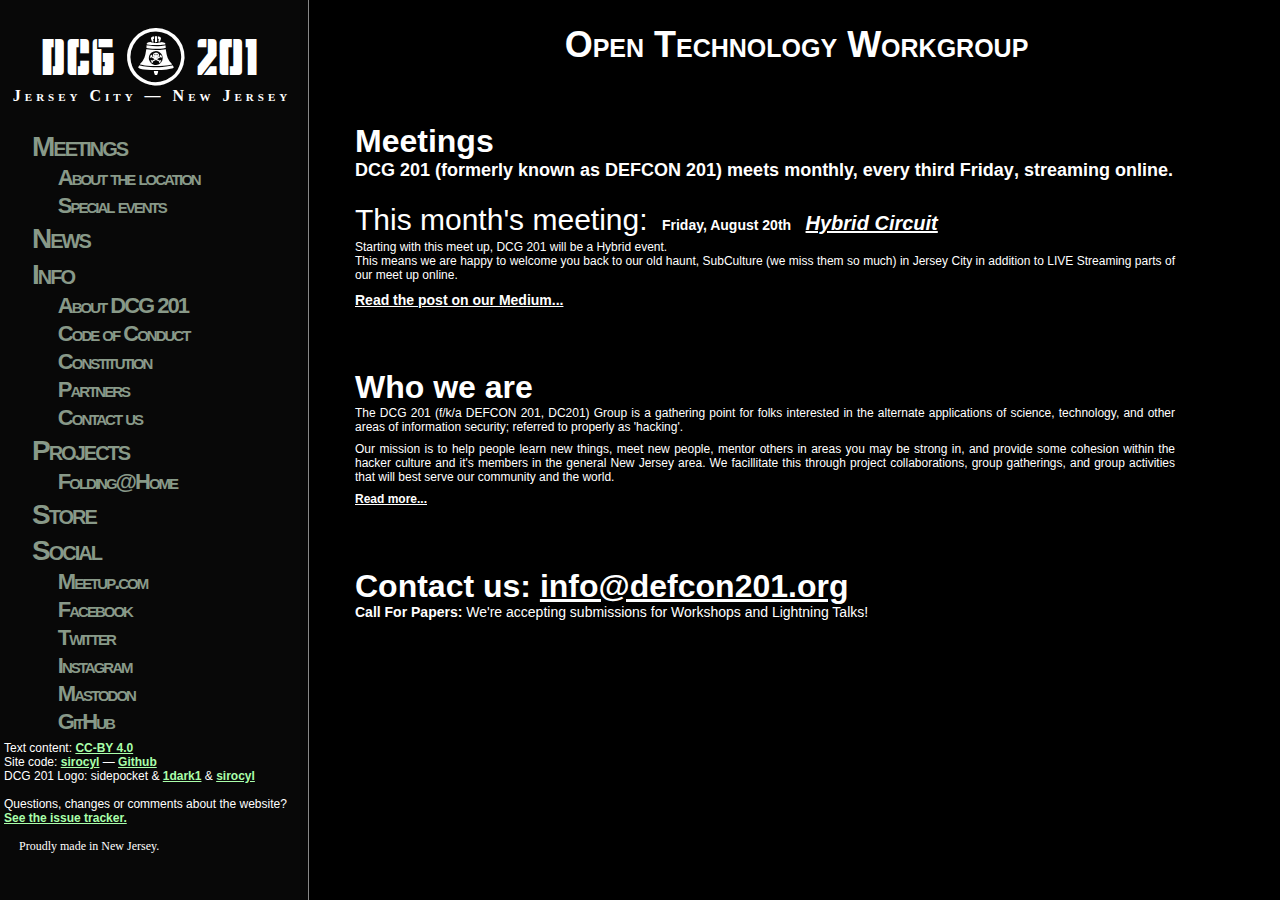
==== index.html @ 058036aa "DCG201 site 20210816" ====
<!DOCTYPE html>
<html lang="en">

    <head>

        <meta charset="utf-8"/>
        <title>DCG 201</title>
        <meta http-equiv="onion-location" content="http://dc2oonezjanfurd34l6gi2nzqe6grh7cqhzqary2iluuzewyj77ufhyd.onion/" />
        <meta name="twitter:card" content="summary_large_image">
        <meta name="twitter:site" content="@defcon201nj">
        <meta name="twitter:creator" content="@sirocyl">
        <meta name="twitter:creator" content="@defcon201nj">
        <meta name="twitter:title" content="DCG 201">
        <meta name="twitter:description" content="DCG 201 (formerly known as DEFCON 201) is a gathering point for folks interested in hacking.">
        <meta name="twitter:image" content="https://defcon201.org/res/img/defcon201.png">
        <meta property="og:title" content="DCG 201" />
        <meta property="og:type" content="article" />
        <meta property="og:description" content="DCG 201 (formerly known as DEFCON 201) is a gathering point for folks interested in hacking.">
        <meta ptoperty="og:image" content="https://defcon201.org/res/img/defcon201.png">

        <link rel="stylesheet" type="text/css" media="screen" href="res/css/style.css" />
        <link rel="stylesheet" href="res/font/dcg201-icons.css" charset="utf-8">
        <link rel="stylesheet" href="res/font/voltaire-webfont/voltaire-webfont.css" type="text/css" charset="utf-8">
        <link rel="stylesheet" href="res/font/overpass-webfont/overpass.css" type="text/css" charset="utf-8">

    </head>

    <body>
        <div class="sidenav">

            <div id="header-logos">
                <a href="https://defcon201.org/" class="linknoformat">
                    <div class="dc201-logo">
                        <h4 class="dc201-wordmark">DCG<span class="icon-201bell"></span>201</h4>
                    </div>
                </a>
                <div class="dc201-logo-subheader">
                    <span class="subheader-left-side"></span>
                    <h4>Jersey City &mdash; New Jersey</h4>
                    <span class="subheader-right-side"></span>
                </div>
            </div>
            <ul class="sidelinks">
                <li class="sidelink"><a href="meetings/meetings.html">Meetings</a></li>
                <ul class="sublinks">
                    <li class="sublink"><a href="meetings/location.html" class="sub">&#x200a;About the location</a></li>
                    <li class="sublink"><a href="meetings/events.html" class="sub">&#x200a;Special events</a></li>
                </ul>
                <li class="sidelink"><a href="https://medium.com/@defcon201/">News</a></li>
                <li class="sidelink"><a href="about/info.html">Info</a></li>
                <ul class="sublinks">
                    <li class="sublink"><a href="about/info.html" class="sub">&#x200a;About DCG 201</a></li>
                    <li class="sublink"><a href="about/coc.html" class="sub">&#x200a;Code of Conduct</a></li>
                    <li class="sublink"><a href="about/constitution.html" class="sub">&#x200a;Constitution</a></li>
                    <li class="sublink"><a href="about/partners.html" class="sub">&#x200a;Partners</a></li>
                    <li class="sublink"><a href="about/contact.html" class="sub">&#x200a;Contact us</a></li>
                </ul>
                <li class="sidelink"><a href="https://github.com/defcon201">Projects</a></li>
                <ul class="sublinks">
                    <li class="sublink"><a href="https://stats.foldingathome.org/team/241960" class="sub">&#x200a;Folding@Home</a></li>
                </ul>
                <li class="sidelink"><a href="https://www.zazzle.com/defcon201">Store</a></li>
                <li class="sidelink"><a>Social</a></li>
                <ul class="sublinks">
                    <li class="sublink"><a href="https://www.meetup.com/DEFCON201/" class="sub">&#x200a;Meetup.com</a></li>
                    <li class="sublink"><a href="https://www.facebook.com/groups/1743426829004414/" class="sub">&#x200a;Facebook</a></li>
                    <li class="sublink"><a href="https://twitter.com/defcon201nj" class="sub">&#x200a;Twitter</a></li>
                    <li class="sublink"><a href="https://instagram.com/defcon201" class="sub">&#x200a;Instagram</a></li>
                    <li class="sublink"><a rel="me" href="https://hostux.social/@defcon201" class="sub">&#x200a;Mastodon</a></li>
                    <li class="sublink"><a href="https://github.com/defcon201" class="sub">&#x200a;GitHub</a></li>
                </ul>
            </ul>

            <footer id="attrib">
                <div>
                    Text content: <a href="https://creativecommons.org/licenses/by/4.0">CC-BY 4.0</a><br>
                    Site code: <a href="https://twitter.com/sirocyl">sirocyl</a> &mdash; <a href="http://github.com/defcon201/site">Github</a><br>
                    DCG 201 Logo: sidepocket &amp; <a href="http://1dark1.com/">1dark1</a> &amp; <a href="https://twitter.com/sirocyl">sirocyl</a><br>
                    <br>
                    Questions, changes or comments about the website? <a href="https://github.com/defcon201/site/issues">See the issue tracker.</a><br>
                    <br>
                    <span style="font-family: Voltaire-webfont;"><span class="image jersey" style="">&emsp;</span> Proudly made in New Jersey.</span>
                </div>
            </footer>
        </div>
        

<div class="main">
    <h1>Open Technology Workgroup</h1>
</div>

<div class="fullpic condensedbox" style="/* background-image: url(res/img/dc201meeting.jpg); background-position: bottom; */">
    <h2>Meetings</h2>
    <p><span style="font-size: 18px; font-weight: 600;">DCG 201 (formerly known as DEFCON 201) meets monthly, every <strong>third Friday</strong>, </strong>streaming online.</strong></span></p>
    <br>
    <h3>This month's meeting:</h3> <h5>Friday, August 20th</h5>
    <h4><em><a href="meetings/meetings.html">Hybrid Circuit</a></em></h4>
    <p>
Starting with this meet up, DCG 201 will be a Hybrid event.<br>
This means we are happy to welcome you back to our old haunt, SubCulture (we miss them so much) in Jersey City in addition to LIVE Streaming parts of our meet up online.
</p>
    <h5><a href="https://defcon201.medium.com/dcg-201-hybrid-meet-up-august-2021-hybrid-circuit-ccac4a1318cd">Read the post on our Medium...</a></h5>
</div>

<div class="fullpic condensedbox" style="/* background-image: url(res/img/dc201gang.jpg); background-position: top; */">
  <h2>Who we are</h2>
  <p>
    The DCG 201 (f/k/a DEFCON 201, DC201) Group is a gathering point for folks interested in the alternate applications of science, technology, and other areas of information security; referred to properly as 'hacking'.
  </p>
  <p>
    Our mission is to help people learn new things, meet new people, mentor others in areas you may be strong in, and provide some cohesion within the hacker culture and it's members in the general New Jersey area. We facillitate this through project collaborations, group gatherings, and group activities that will best serve our community and the world.
  </p>

  <p><a href="about/info.html">Read more...</a></p>
</div>

<div class="fullpic condensedbox" style="/* background-image: url(res/img/dc201gang.jpg); background-position: top; */">
    <h2>Contact us: <span style="text-decoration: underline;">info@defcon201.org</span></h2>
    <p><span style="font-size: 14px;"><span style="font-weight: 600;">Call For Papers:</span> We're accepting submissions for Workshops and Lightning Talks!</span></p>
</div>

 
    </body>
</html>
---- res/css/style.css ----
body {
    color: #fff;
    background: #000;
    font-family: "overpass", sans-serif;

    padding-top: 0px;
    margin-left: 0px;
    margin-right: 0px;
}

a {
    color: #afa;
    font-weight: 600;
}


.main a[target="_blank"]::before {
    content: " \21f1";

    box-sizing: border-box;
    position: relative;
    top: 1px;
    margin-right: 3px;
}

p {
    font-size: 12px;

    margin-top: 0px;
    margin-bottom: 3px;
}

h1 {
    font-size: 36px;
    font-weight: 900;
    font-variant: small-caps;

    text-align: center;

    margin-bottom: 40px;
}

h2 {
    font-size: 32px;
    font-weight: 700;

    border-bottom: 1px dotted;
    margin-top: 25px;
    margin-bottom: 20px;
}

h3 {
    font-size: 30px;
    font-weight: 500;

    margin-top: 10px;
    margin-bottom: 10px;
}

h4 {
    font-size: 20px;
    font-weight: 400;

    margin-bottom: 5px;
}

h5 {
    font-size: 14px;
    font-weight: 600;

    margin-top: 5px;
    margin-bottom: 2px;
}

.linknoformat {
    color: #fff;
    text-decoration: none;
}    

.sidenav {
    color: #fff;
    background-color: #080808;
    text-align: left;
    font-variant: small-caps;

    height: 100%;
    width: 300px;
    position: fixed;
    top: 0;
    left: 0;
    z-index: 1;
    overflow-x: hidden;

    padding-right: 8px;
    padding-top: 0;
    border-right: #888 solid 1px;

    transition: 0.5s;
}

.sidenav ul {
    list-style: none;

    padding: 0 0 0 1em;
    margin-top: 0;
    margin-bottom: 0;
}


.sidenav li > a {
    color: #898;

    font-weight: 800;
    font-size: 28px;
    text-decoration: none;
    letter-spacing: -2px;

    display: block;
    padding: 2px 8px 2px 16px;
    margin-left: 0px;

    transition: 0.3s;
}

.sidenav li > a.sub {
    font-weight: 600;
    font-size: 22px;

    padding: 0px 8px 2px 24px;
    margin-left: 2px;
}

.sidenav li > a:hover {
    text-shadow: 8px 8px 16px #000, 8px 8px 8px #000, 8px 8px 4px #000,
                 8px 8px  2px #000, 8px 8px 1px #000, 8px 8px 0px #000;
}

.sidenav li > a[href]:hover, .sidenav li > a[href]:focus {
    color: #fff;
    text-decoration: underline solid;

    padding: 2px 8px 2px 32px;
}

.sidenav li > a[href].sub:hover, .sidenav li > a[href].sub:focus {
    padding: 0px 8px 2px 32px;
}

.sidenav li > a.highlight {
    color: #8f8;
}

.sidenav li:hover, .sidenav li:focus {
    list-style-type: '\25BA';
}

.sidenav footer {
    font-size: 12px;
    font-variant: normal;
    font-weight: 300;
    margin: 4px;
    
}

.main {
    margin-left: 320px;
    margin-right: 7px;

    transition: 0.5s;
}

.main h1 {
    margin-bottom: 10px;
}

.fullpic {
    color: #fff;
    text-align: justify;
    text-shadow: black 2px 2px 5px, black 2px 2px 5px, black 2px 2px 5px, black 2px 2px 5px, black 2px 2px 5px;

    background-repeat: no-repeat;
    background-size: cover;
    background-attachment: fixed;
    background-position: center;

    margin-left: 250px;
    margin-right: 0;
    padding: 50px 100px 10px 100px;

    transition: 0.5s;
}

.condensedbox {
    padding: 50px 100px 10px 100px;    
}

.fullpic h1, .fullpic h2, .fullpic h3, .fullpic h4, .fullpic h5, p {
    background-color: rgba(0,0,0,0.85);

    padding: 3px 5px 2px 5px;
}

.fullpic h1, .fullpic h2, .fullpic h3, .fullpic h4, .fullpic h5 {
    line-height: 0.3em;

    display: inline-block;

    margin-top: 8px;
    margin-bottom: 8px;
    border-bottom: none;
}

.fullpic a {
    color: #fff;

    text-decoration: underline;
}

.transmogrify1 {
    transform: rotate(180deg);
    display: inline-block;
}

/* Begin DEFCON 201 Logo definitions. */
#header-logos {
    flex-direction: column;  
    white-space: nowrap;

    margin-bottom: 24px;
    padding-top: 25px;

    transition: 0.3s;
}

.dc201-logo {
    flex-direction: row-reverse;
    align-items: center;
    justify-content: left;
}

.njbell-logo {
    background-image: url("../img/njbell-white.svg");

    width: 48px;
    height: 48px;

    transition: 0.5s;
}

.dc201-wordmark {
    font-size: 48px;
    font-family: "dcg201", monospace;
    font-weight: normal;
    line-height: 66%;

    margin: 4px;

    transition: 0.5s;
}

.jersey {
    background-image: url("../img/jersey-white.svg");
    width: auto;
    height: auto;
}
.liberty:before { content: "\2014"; }
.liberty > span { display: none; }

.dc201-logo-subheader > .left-side, #dc201-logo-subheader > .right-side {
    display: none;
}
.dc201-logo-subheader { transition: 0.3s; }

.dc201-logo-subheader > h4 {
    font-family: "Voltaire-webfont";
    font-variant: small-caps;
    font-size: 16px;
    font-weight: bold;
    margin: -4px auto 0px 4px;
    letter-spacing: 4px;
}

#container, #top-header, #header-logos, .dc201-logo, .njbell-logo, .dc201-logo-subheader {
    display: flex;
    flex-direction: column;
    align-items: center;
}

.image {
    background-size: contain;
    background-position: center;
    background-repeat: no-repeat;
}

.liberty {
    background-size: 166%;
    background-position: center top;
    background-repeat: no-repeat;

    width: auto;
    height: auto;
}

.njbell-logo-print {
    display: none;
}


/* Begin screen size scaling definitions. */
@media screen and (max-height: 450px) {
    #header-logos {
        padding-top: 5px; margin-bottom: 5px;
    }
    .sidenav li > a {
        font-size: 18px; font-weight: 600; letter-spacing: -1px;
    }
    .sidenav li > a.sub {
        font-size: 12px; font-weight: 400; letter-spacing: -1px;
    }
    .sidenav footer {
        font-size: 10px;
    }
}

@media screen and (max-height: 350px) {
    .sidenav {
        width: 200px;
    }
    .sidenav footer {
        font-size: 8px;
    }

    .main {
        margin-left: 220px;
        transition: 0.5s;
    }
    .dc201-logo-subheader {
        opacity: 0;
        line-height: 0;
        transform: scaleY(0);
        transition: 0.3s;
        transform-origin: top;
    }
    .dc201-wordmark {
        font-size: 30px;
        margin: 4px;
        transition: 0.3s;
    }
    .njbell-logo {
        width: 32px;
        height: 32px;
        transition: 0.3s;
    }
    .sidenav li > a[href]:hover, .sidenav li > a[href]:focus {
        padding: 2px 8px 2px 22px;
    }

    .sidenav li > a[href].sub:hover, .sidenav li > a[href].sub:focus {
        padding: 0px 8px 2px 28px;
    }
    .fullpic {
        transition: 0.5s;
        margin-left: 200px;
    }

}

@media screen and (max-height: 250px) {
    .sidenav {
        width: 150px;
    }
    .sidenav footer {
        font-size: 8px;
    }

    .main {
        margin-left: 170px;

        transition: 0.5s;
    }

    #header-logos {
        padding-top: 5px;
    }

    .sidenav li > a {
        font-size: 12px;
        font-weight: 600;
        letter-spacing: 0px;
    }

    .sidenav li > a.sub {
        font-size: 10px;
        font-weight: 400;
        letter-spacing: 0px;
    }

    .dc201-wordmark {
        font-size: 20px;
        margin: 4px;

        transition: 0.3s;
    }

    .njbell-logo {
        width: 24px;
        height: 24px;

        transition: 0.3s;
    }

    .sidenav li > a[href]:hover, .sidenav li > a[href]:focus {
        padding: 2px 8px 2px 22px;
    }

    .sidenav li > a[href].sub:hover, .sidenav li > a[href].sub:focus {
        padding: 0px 8px 2px 28px;
    }

    .fullpic {
        transition: 0.5s;
        margin-left: 150px;
    }

}
---- res/font/dcg201-icons.css ----
@charset "UTF-8";

 @font-face {
  font-family: 'dcg201';
  src: url('../font/dcg201.eot?54666660');
  src: url('../font/dcg201.eot?54666660#iefix') format('embedded-opentype'),
       url('../font/dcg201.svg?54666660#dcg201') format('svg');
  font-weight: normal;
  font-style: normal;
}
@font-face {
  font-family: 'dcg201';
  src: url('[data-uri]') format('woff'),
       url('[data-uri]') format('truetype');
}
 
 [class^="icon-"]:before, [class*=" icon-"]:before {
  font-family: "dcg201";
  font-style: normal;
  font-weight: normal;
  speak: never;
  display: inline-block;
  text-decoration: inherit;
  width: 1em;
  margin-right: .2em;
  margin-left: .2em;
  text-align: center;
  font-variant: normal;
  text-transform: none;
  line-height: 1em;
  font-size: 120%;
  -webkit-font-smoothing: antialiased;
  -moz-osx-font-smoothing: grayscale;
}
.icon-jersey:before { content: '🌎'; } /* '\1f30e' */
.icon-201bell:before { content: '🔔'; } /* '\1f514' */
.icon-liberty:before { content: '🗽'; } /* '\1f5fd' */
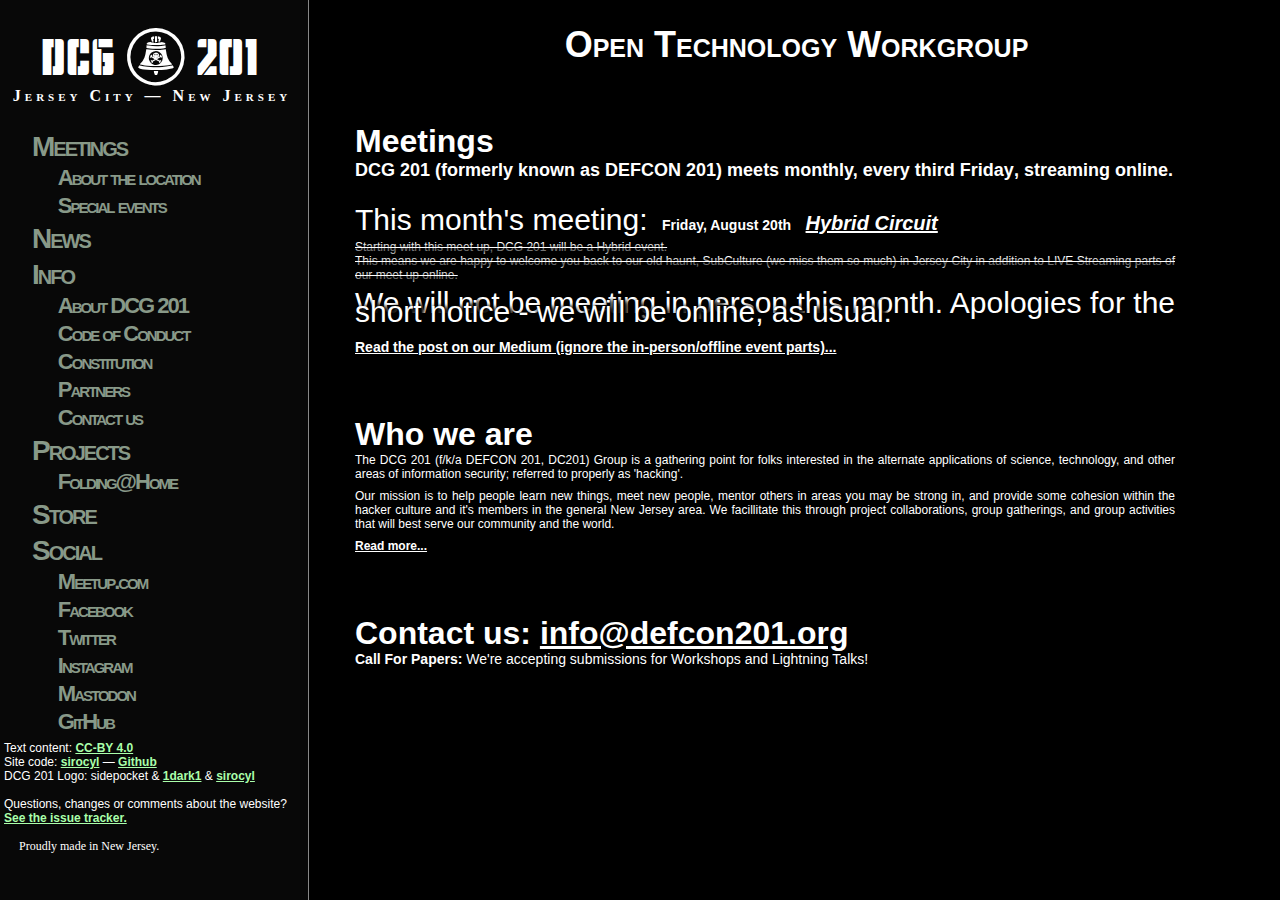
==== commit 00d91c76: "DCG201 site 20210820" ====
--- a/index.html
+++ b/index.html
@@ -95,11 +95,13 @@
     <br>
     <h3>This month's meeting:</h3> <h5>Friday, August 20th</h5>
     <h4><em><a href="meetings/meetings.html">Hybrid Circuit</a></em></h4>
-    <p>
+    <p><strike>
 Starting with this meet up, DCG 201 will be a Hybrid event.<br>
 This means we are happy to welcome you back to our old haunt, SubCulture (we miss them so much) in Jersey City in addition to LIVE Streaming parts of our meet up online.
+</strike>
+<h3>We will not be meeting in person this month. Apologies for the short notice - we will be online, as usual.</h3>
 </p>
-    <h5><a href="https://defcon201.medium.com/dcg-201-hybrid-meet-up-august-2021-hybrid-circuit-ccac4a1318cd">Read the post on our Medium...</a></h5>
+    <h5><a href="https://defcon201.medium.com/dcg-201-hybrid-meet-up-august-2021-hybrid-circuit-ccac4a1318cd">Read the post on our Medium (ignore the in-person/offline event parts)...</a></h5>
 </div>
 
 <div class="fullpic condensedbox" style="/* background-image: url(res/img/dc201gang.jpg); background-position: top; */">
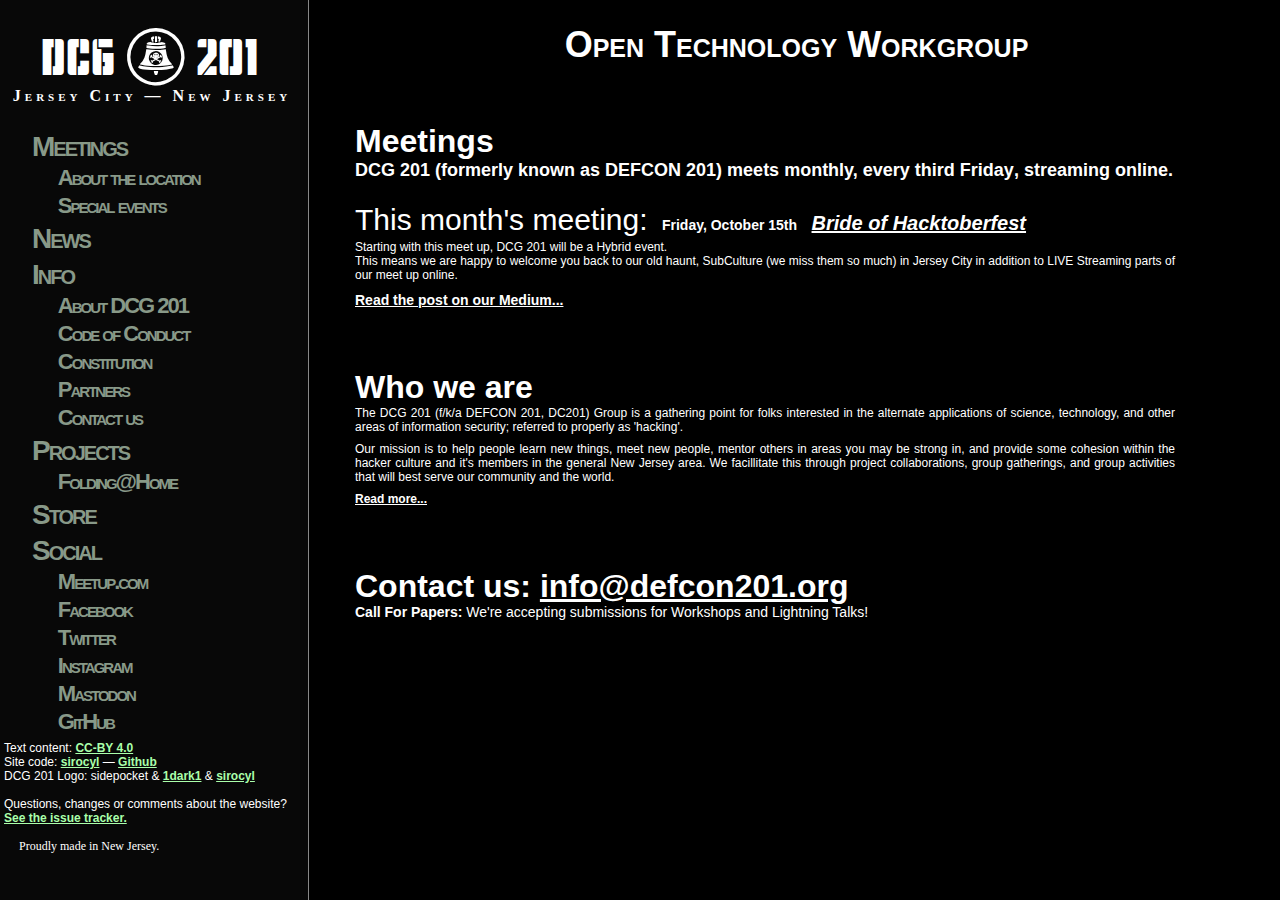
==== commit f043fcbf: "DCG201 site 20211013" ====
--- a/index.html
+++ b/index.html
@@ -93,15 +93,13 @@
     <h2>Meetings</h2>
     <p><span style="font-size: 18px; font-weight: 600;">DCG 201 (formerly known as DEFCON 201) meets monthly, every <strong>third Friday</strong>, </strong>streaming online.</strong></span></p>
     <br>
-    <h3>This month's meeting:</h3> <h5>Friday, August 20th</h5>
-    <h4><em><a href="meetings/meetings.html">Hybrid Circuit</a></em></h4>
-    <p><strike>
+    <h3>This month's meeting:</h3> <h5>Friday, October 15th</h5>
+    <h4><em><a href="meetings/meetings.html">Bride of Hacktoberfest</a></em></h4>
+    <p>
 Starting with this meet up, DCG 201 will be a Hybrid event.<br>
 This means we are happy to welcome you back to our old haunt, SubCulture (we miss them so much) in Jersey City in addition to LIVE Streaming parts of our meet up online.
-</strike>
-<h3>We will not be meeting in person this month. Apologies for the short notice - we will be online, as usual.</h3>
 </p>
-    <h5><a href="https://defcon201.medium.com/dcg-201-hybrid-meet-up-august-2021-hybrid-circuit-ccac4a1318cd">Read the post on our Medium (ignore the in-person/offline event parts)...</a></h5>
+    <h5><a href="https://defcon201.medium.com/dcg-201-hybrid-meet-up-october-2021-bride-of-hacktoberfest-967a6c01663b">Read the post on our Medium...</a></h5>
 </div>
 
 <div class="fullpic condensedbox" style="/* background-image: url(res/img/dc201gang.jpg); background-position: top; */">
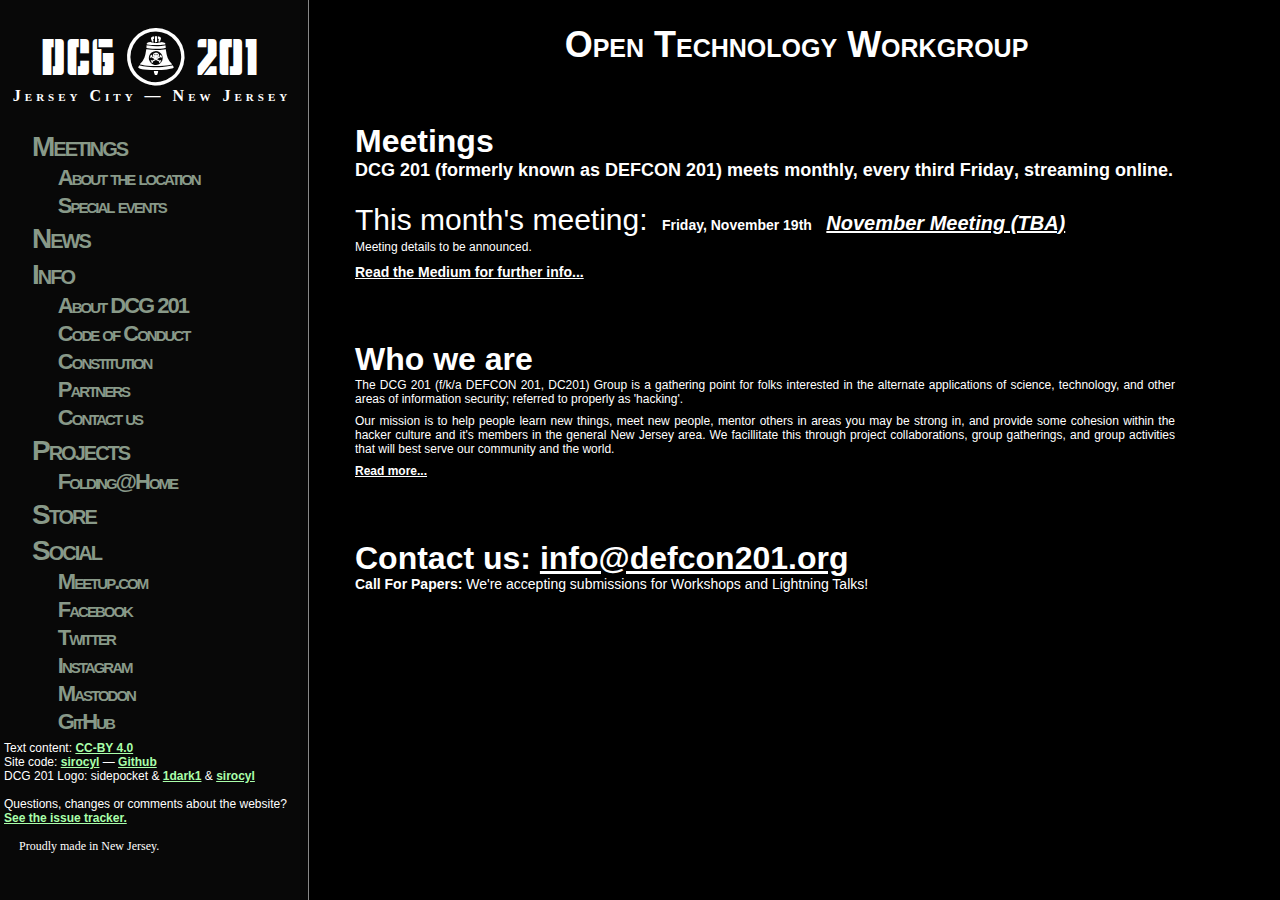
==== commit 223ca806: "DCG201 site 20211102" ====
--- a/index.html
+++ b/index.html
@@ -93,13 +93,12 @@
     <h2>Meetings</h2>
     <p><span style="font-size: 18px; font-weight: 600;">DCG 201 (formerly known as DEFCON 201) meets monthly, every <strong>third Friday</strong>, </strong>streaming online.</strong></span></p>
     <br>
-    <h3>This month's meeting:</h3> <h5>Friday, October 15th</h5>
-    <h4><em><a href="meetings/meetings.html">Bride of Hacktoberfest</a></em></h4>
+    <h3>This month's meeting:</h3> <h5>Friday, November 19th</h5>
+    <h4><em><a href="meetings/meetings.html">November Meeting (TBA)</a></em></h4>
     <p>
-Starting with this meet up, DCG 201 will be a Hybrid event.<br>
-This means we are happy to welcome you back to our old haunt, SubCulture (we miss them so much) in Jersey City in addition to LIVE Streaming parts of our meet up online.
+Meeting details to be announced.
 </p>
-    <h5><a href="https://defcon201.medium.com/dcg-201-hybrid-meet-up-october-2021-bride-of-hacktoberfest-967a6c01663b">Read the post on our Medium...</a></h5>
+    <h5><a href="https://defcon201.medium.com/">Read the Medium for further info...</a></h5>
 </div>
 
 <div class="fullpic condensedbox" style="/* background-image: url(res/img/dc201gang.jpg); background-position: top; */">
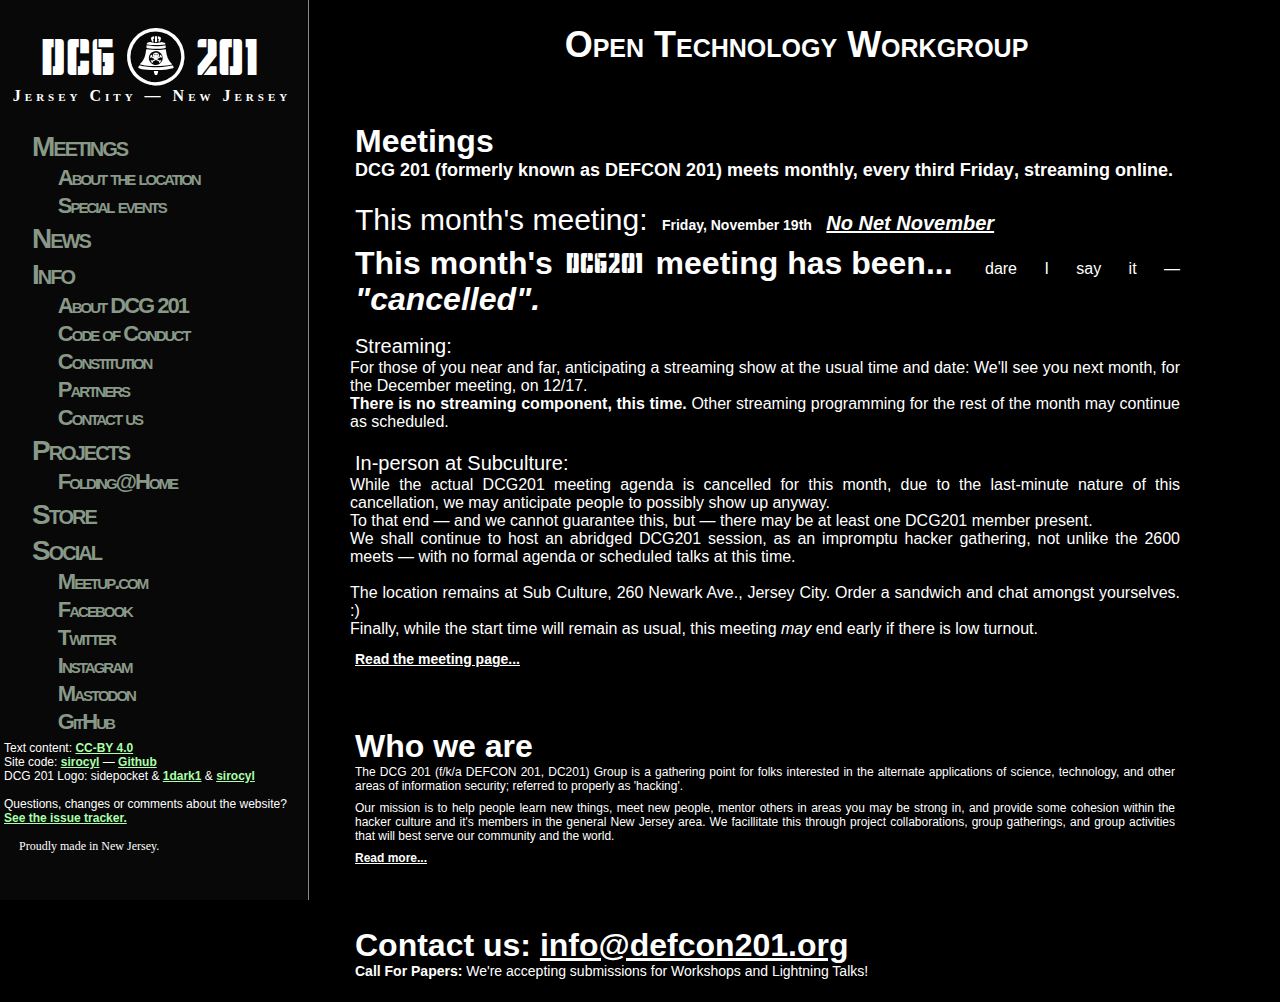
==== commit 7a8c8b83: "DCG201 site 20211119" ====
--- a/index.html
+++ b/index.html
@@ -12,11 +12,11 @@
         <meta name="twitter:creator" content="@defcon201nj">
         <meta name="twitter:title" content="DCG 201">
         <meta name="twitter:description" content="DCG 201 (formerly known as DEFCON 201) is a gathering point for folks interested in hacking.">
-        <meta name="twitter:image" content="https://defcon201.org/res/img/defcon201.png">
+        <meta name="twitter:image" content="https://defcon201.org/res/img/dcg201.png">
         <meta property="og:title" content="DCG 201" />
         <meta property="og:type" content="article" />
         <meta property="og:description" content="DCG 201 (formerly known as DEFCON 201) is a gathering point for folks interested in hacking.">
-        <meta ptoperty="og:image" content="https://defcon201.org/res/img/defcon201.png">
+        <meta ptoperty="og:image" content="https://defcon201.org/res/img/dcg201.png">
 
         <link rel="stylesheet" type="text/css" media="screen" href="res/css/style.css" />
         <link rel="stylesheet" href="res/font/dcg201-icons.css" charset="utf-8">
@@ -94,11 +94,25 @@
     <p><span style="font-size: 18px; font-weight: 600;">DCG 201 (formerly known as DEFCON 201) meets monthly, every <strong>third Friday</strong>, </strong>streaming online.</strong></span></p>
     <br>
     <h3>This month's meeting:</h3> <h5>Friday, November 19th</h5>
-    <h4><em><a href="meetings/meetings.html">November Meeting (TBA)</a></em></h4>
+    <h4><em><a href="meetings/meetings.html">No Net November</a></em></h4>
     <p>
-Meeting details to be announced.
+
+<h2>This month's <span style="font-size: smaller;" class="dc201-wordmark">DCG<span class="xicon-201bell"></span>201</span> meeting has been...</h2> dare I say it &mdash; <h2><em>"cancelled".</em></h2><br>
+<br>
+<h4>Streaming:</h4><br>
+For those of you near and far, anticipating a streaming show at the usual time and date: We'll see you next month, for the December meeting, on 12/17.<br>
+<strong>There is no streaming component, this time.</strong> Other streaming programming for the rest of the month may continue as scheduled.<br><br>
+
+<h4>In-person at Subculture:</h4><br>
+While the actual DCG201 meeting agenda is cancelled for this month, due to the last-minute nature of this cancellation, we may anticipate people to possibly show up anyway.<br>
+To that end &mdash; and we cannot guarantee this, but &mdash; there may be at least one DCG201 member present.<br>
+We shall continue to host an abridged DCG201 session, as an impromptu hacker gathering, not unlike the 2600 meets &mdash; with no formal agenda or scheduled talks at this time.<br><br>
+
+The location remains at Sub Culture, 260 Newark Ave., Jersey City. Order a sandwich and chat amongst yourselves. :)<br>
+Finally, while the start time will remain as usual, this meeting <em>may</em> end early if there is low turnout.
+
 </p>
-    <h5><a href="https://defcon201.medium.com/">Read the Medium for further info...</a></h5>
+    <h5><a href="https://defcon201.org/meetings/meetings.html">Read the meeting page...</a></h5>
 </div>
 
 <div class="fullpic condensedbox" style="/* background-image: url(res/img/dc201gang.jpg); background-position: top; */">
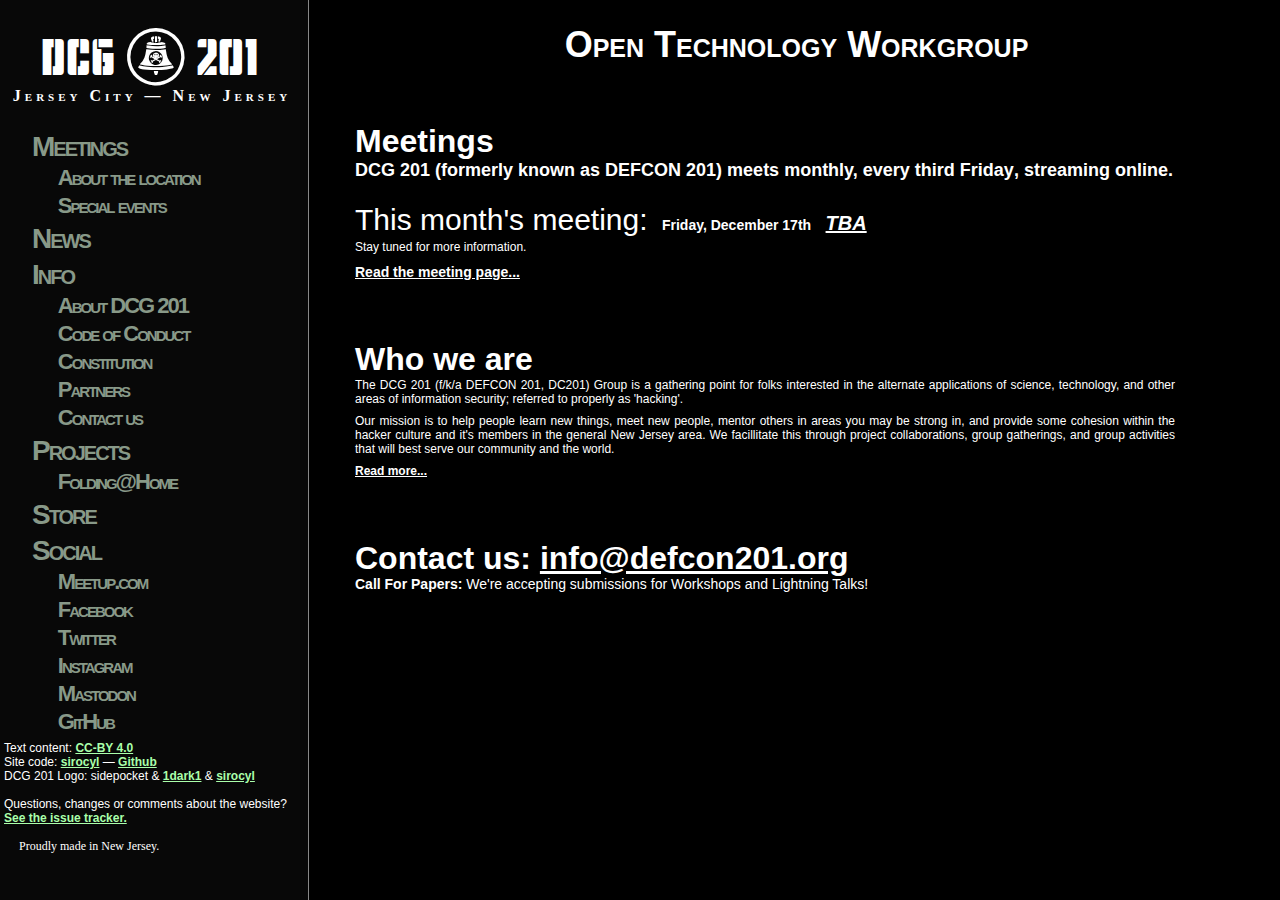
==== commit 8f231ce9: "DCG201 site 20211120" ====
--- a/index.html
+++ b/index.html
@@ -93,24 +93,10 @@
     <h2>Meetings</h2>
     <p><span style="font-size: 18px; font-weight: 600;">DCG 201 (formerly known as DEFCON 201) meets monthly, every <strong>third Friday</strong>, </strong>streaming online.</strong></span></p>
     <br>
-    <h3>This month's meeting:</h3> <h5>Friday, November 19th</h5>
-    <h4><em><a href="meetings/meetings.html">No Net November</a></em></h4>
+    <h3>This month's meeting:</h3> <h5>Friday, December 17th</h5>
+    <h4><em><a href="meetings/meetings.html">TBA</a></em></h4>
     <p>
-
-<h2>This month's <span style="font-size: smaller;" class="dc201-wordmark">DCG<span class="xicon-201bell"></span>201</span> meeting has been...</h2> dare I say it &mdash; <h2><em>"cancelled".</em></h2><br>
-<br>
-<h4>Streaming:</h4><br>
-For those of you near and far, anticipating a streaming show at the usual time and date: We'll see you next month, for the December meeting, on 12/17.<br>
-<strong>There is no streaming component, this time.</strong> Other streaming programming for the rest of the month may continue as scheduled.<br><br>
-
-<h4>In-person at Subculture:</h4><br>
-While the actual DCG201 meeting agenda is cancelled for this month, due to the last-minute nature of this cancellation, we may anticipate people to possibly show up anyway.<br>
-To that end &mdash; and we cannot guarantee this, but &mdash; there may be at least one DCG201 member present.<br>
-We shall continue to host an abridged DCG201 session, as an impromptu hacker gathering, not unlike the 2600 meets &mdash; with no formal agenda or scheduled talks at this time.<br><br>
-
-The location remains at Sub Culture, 260 Newark Ave., Jersey City. Order a sandwich and chat amongst yourselves. :)<br>
-Finally, while the start time will remain as usual, this meeting <em>may</em> end early if there is low turnout.
-
+Stay tuned for more information.
 </p>
     <h5><a href="https://defcon201.org/meetings/meetings.html">Read the meeting page...</a></h5>
 </div>
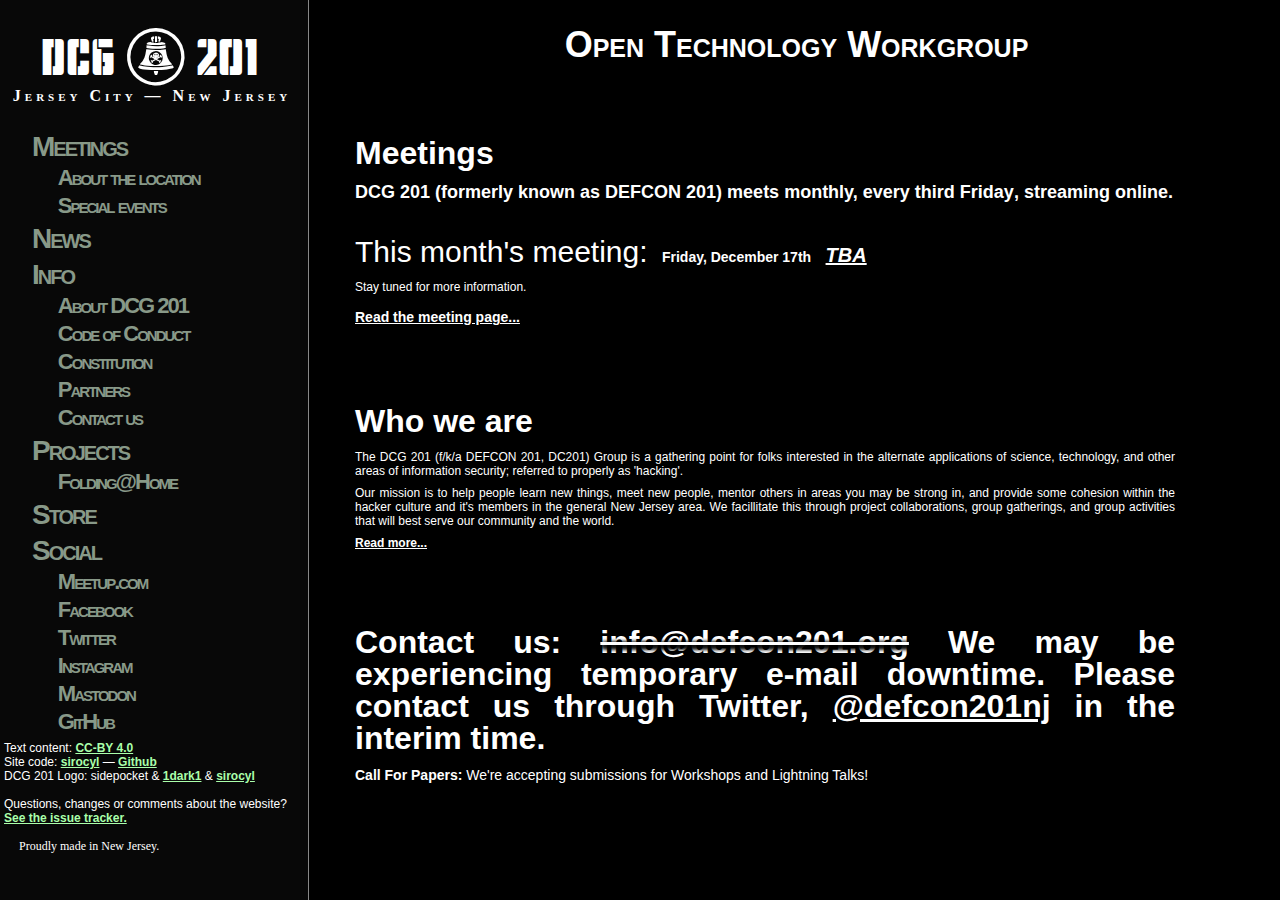
==== commit 4666d876: "DCG201 site 20211201" ====
--- a/index.html
+++ b/index.html
@@ -114,7 +114,7 @@
 </div>
 
 <div class="fullpic condensedbox" style="/* background-image: url(res/img/dc201gang.jpg); background-position: top; */">
-    <h2>Contact us: <span style="text-decoration: underline;">info@defcon201.org</span></h2>
+    <h2>Contact us: <span style="text-decoration: line-through;">info@defcon201.org</span> We may be experiencing temporary e-mail downtime. Please contact us through Twitter, <a href="https://twitter.com/defcon201nj">@defcon201nj</a> in the interim time.</h2>
     <p><span style="font-size: 14px;"><span style="font-weight: 600;">Call For Papers:</span> We're accepting submissions for Workshops and Lightning Talks!</span></p>
 </div>
 
--- a/res/css/style.css
+++ b/res/css/style.css
@@ -201,7 +201,7 @@
 }
 
 .fullpic h1, .fullpic h2, .fullpic h3, .fullpic h4, .fullpic h5 {
-    line-height: 0.3em;
+    line-height: 1em;
 
     display: inline-block;
 
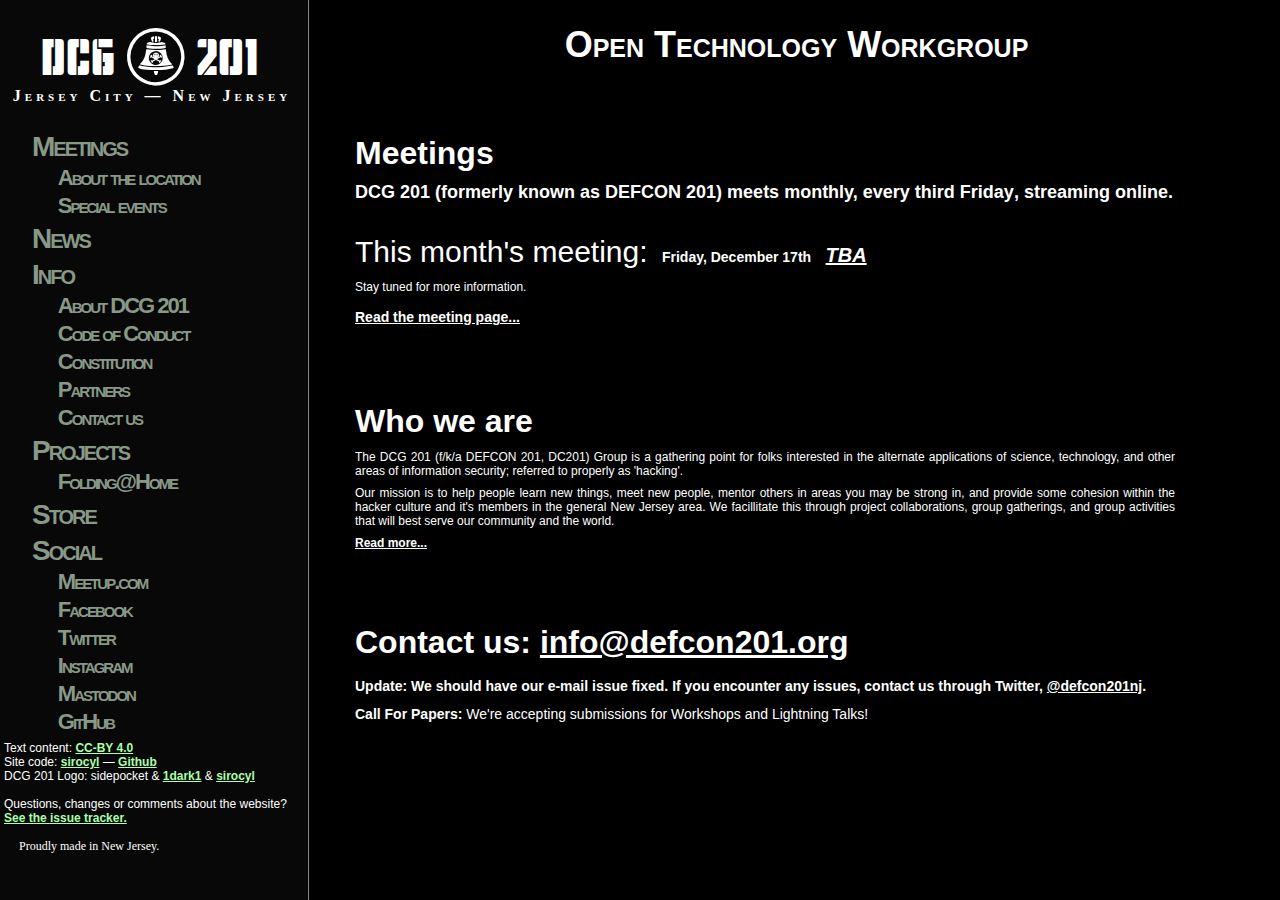
==== commit 85d87bc5: "DCG201 site 20211201.1" ====
--- a/index.html
+++ b/index.html
@@ -114,7 +114,8 @@
 </div>
 
 <div class="fullpic condensedbox" style="/* background-image: url(res/img/dc201gang.jpg); background-position: top; */">
-    <h2>Contact us: <span style="text-decoration: line-through;">info@defcon201.org</span> We may be experiencing temporary e-mail downtime. Please contact us through Twitter, <a href="https://twitter.com/defcon201nj">@defcon201nj</a> in the interim time.</h2>
+    <h2>Contact us: <span style="text-decoration: underline;">info@defcon201.org</span></h2>
+    <h5><strong>Update: </strong>We should have our e-mail issue fixed. If you encounter any issues, contact us through Twitter, <a href="https://twitter.com/defcon201nj">@defcon201nj</a>.</h5>
     <p><span style="font-size: 14px;"><span style="font-weight: 600;">Call For Papers:</span> We're accepting submissions for Workshops and Lightning Talks!</span></p>
 </div>
 
